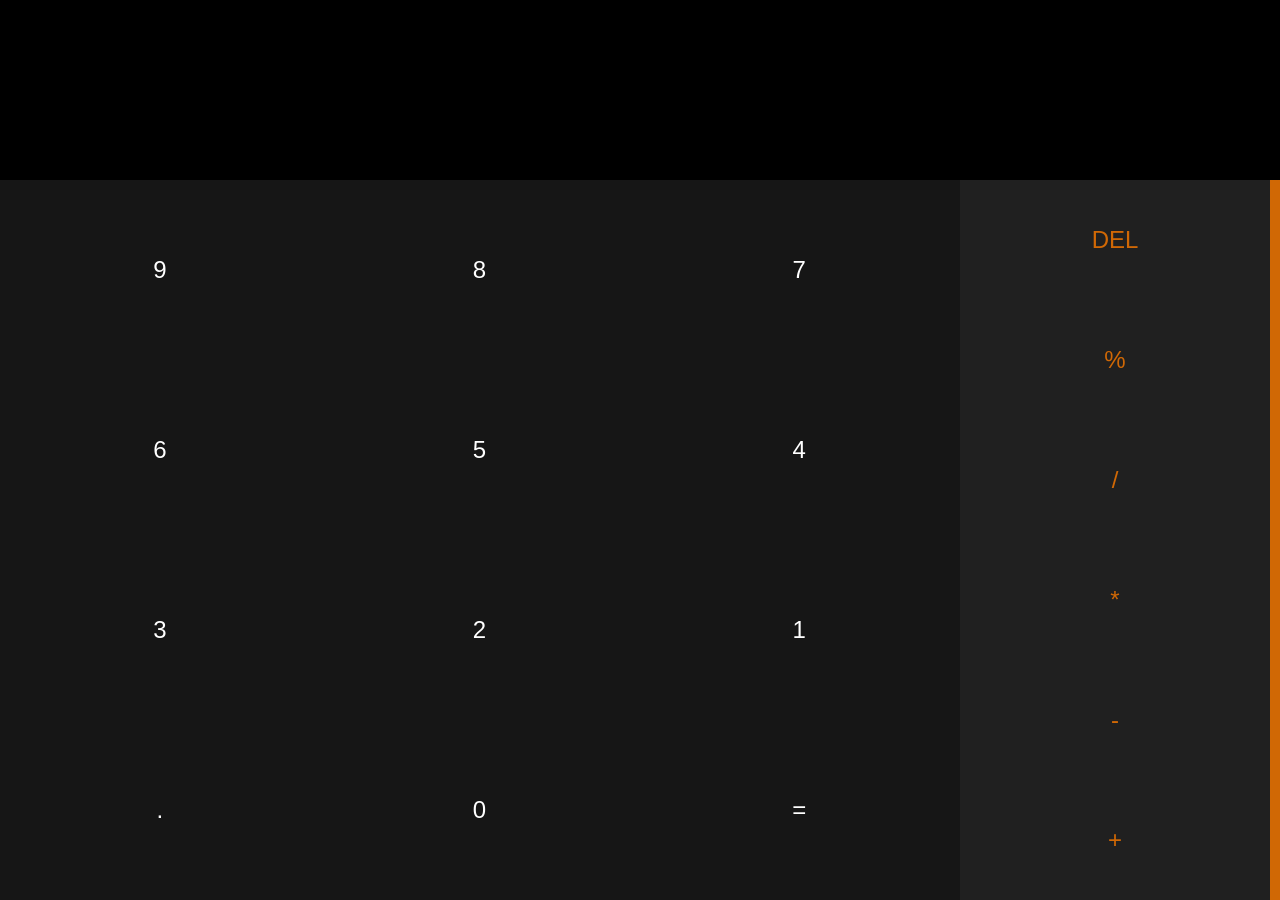
==== index.html @ b9988d9c "changed the name of html file" ====
<!DOCTYPE html>
<html lang="en">
  <head>
    <meta charset="UTF-8" />
    <meta name="viewport" content="width=device-width, initial-scale=1.0" />
    <link rel="stylesheet" href="calculator.css" />
    <title>Calculator</title>
  </head>
  <body>
    <div class="calculator">
      <section class="result">
        <input class="result--input" />
      </section>
      <section class="numbers">
        <input type="button" class="numbers--item" value="9" />
        <input type="button" class="numbers--item" value="8" />
        <input type="button" class="numbers--item" value="7" />
        <input type="button" class="numbers--item" value="6" />
        <input type="button" class="numbers--item" value="5" />
        <input type="button" class="numbers--item" value="4" />
        <input type="button" class="numbers--item" value="3" />
        <input type="button" class="numbers--item" value="2" />
        <input type="button" class="numbers--item" value="1" />
        <input type="button" class="numbers--item" value="." />
        <input type="button" class="numbers--item" value="0" />
        <input type="button" class="numbers--item" value="=" />
      </section>
      <section class="specialCharacters">
        <input type="button" class="specialCharacters--item" value="DEL" />
        <input type="button" class="specialCharacters--item" value="%" />
        <input type="button" class="specialCharacters--item" value="/" />
        <input type="button" class="specialCharacters--item" value="*" />
        <input type="button" class="specialCharacters--item" value="-" />
        <input type="button" class="specialCharacters--item" value="+" />
      </section>
    </div>
  </body>
</html>
---- calculator.css ----
body {
  background-color: rgb(0, 0, 0);
}

input[type="button"] {
  height: 25%;
  color: white;
  border: none;
  font-size: x-large;
}

.calculator {
  width: 100vw;
  height: 100vh;
  position: absolute;
  top: 0;
  left: 0;
  display: grid;
  grid-template-columns: auto 25%;
  grid-template-rows: 20% auto;
  grid-template-areas:
    "result result"
    "numbers specialCharacters";
}

.result {
  grid-area: result;
  height: 100%;
}
.result--input {
  width: 100%;
  height: 100%;
  background-color: transparent;
  border: none;
  color: white;
  font-size: x-large;
  padding: 0;
}

.numbers {
  grid-area: numbers;
  display: flex;
  flex-wrap: wrap;
  width: auto;
  background-color: rgb(22, 22, 22);
}
.numbers--item {
  background-color: rgb(22, 22, 22);
  width: 33.3%;
}

.specialCharacters {
  grid-area: specialCharacters;
  display: flex;
  box-sizing: border-box;
  border-right: 10px solid rgb(208, 104, 5);
  flex-direction: column;
  width: 100%;
  background-color: rgb(32, 32, 32);
}
.specialCharacters--item {
  background-color: rgb(32, 32, 32);
  width: 100%;
  color: rgb(208, 104, 5) !important;
}
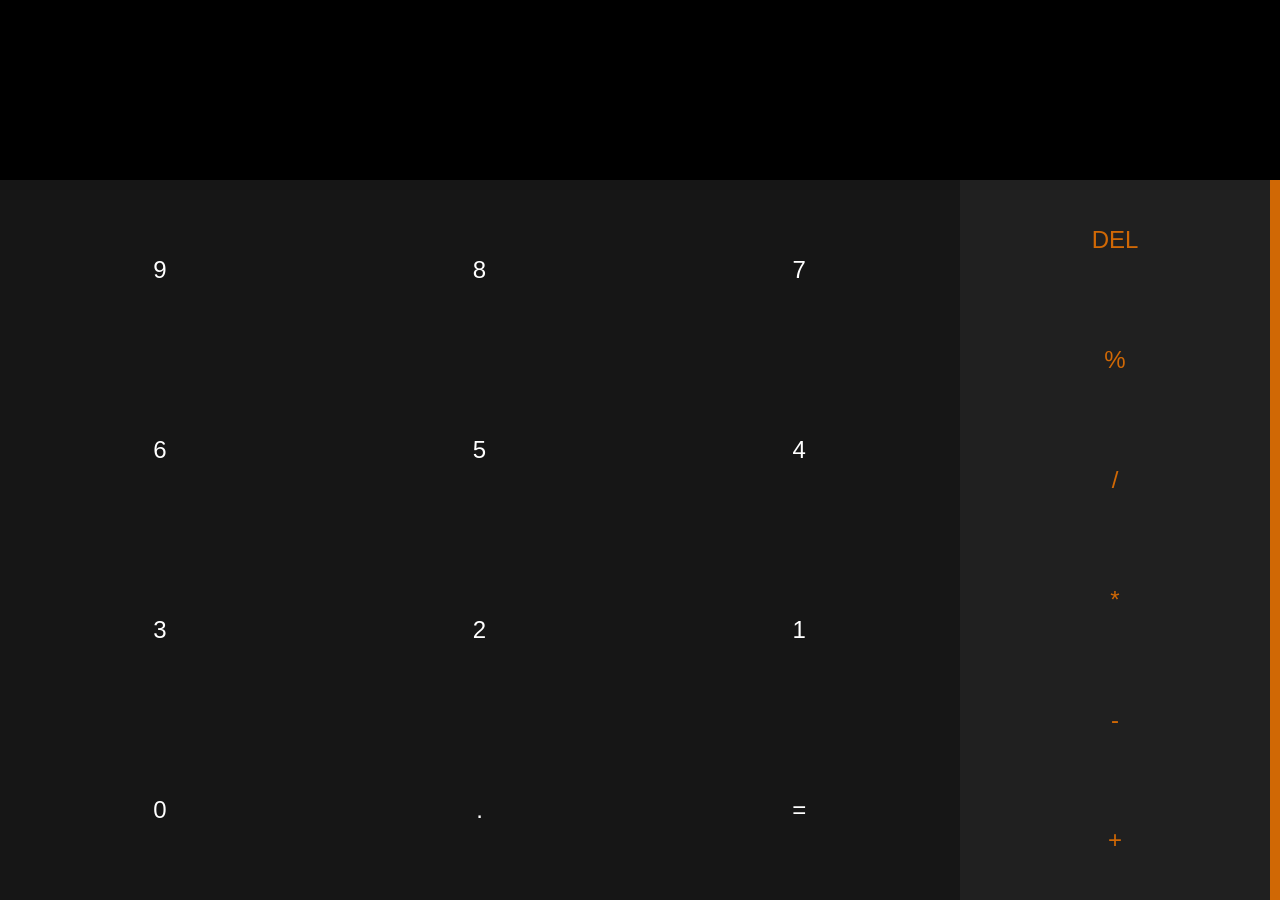
==== commit 42d82bb4: "renamed html file" ====
--- a/index.html
+++ b/index.html
@@ -4,34 +4,134 @@
     <meta charset="UTF-8" />
     <meta name="viewport" content="width=device-width, initial-scale=1.0" />
     <link rel="stylesheet" href="calculator.css" />
+    <script src="caculator.js"></script>
     <title>Calculator</title>
   </head>
   <body>
     <div class="calculator">
       <section class="result">
-        <input class="result--input" />
+        <input id="process" class="result--input" disabled />
+        <input id="result" class="result--input" />
       </section>
       <section class="numbers">
-        <input type="button" class="numbers--item" value="9" />
-        <input type="button" class="numbers--item" value="8" />
-        <input type="button" class="numbers--item" value="7" />
-        <input type="button" class="numbers--item" value="6" />
-        <input type="button" class="numbers--item" value="5" />
-        <input type="button" class="numbers--item" value="4" />
-        <input type="button" class="numbers--item" value="3" />
-        <input type="button" class="numbers--item" value="2" />
-        <input type="button" class="numbers--item" value="1" />
-        <input type="button" class="numbers--item" value="." />
-        <input type="button" class="numbers--item" value="0" />
-        <input type="button" class="numbers--item" value="=" />
+        <input
+          type="button"
+          class="numbers--item"
+          value="9"
+          onclick="Display(value)"
+        />
+        <input
+          type="button"
+          class="numbers--item"
+          value="8"
+          onclick="Display(value)"
+        />
+        <input
+          type="button"
+          class="numbers--item"
+          value="7"
+          onclick="Display(value)"
+        />
+        <input
+          type="button"
+          class="numbers--item"
+          value="6"
+          onclick="Display(value)"
+        />
+        <input
+          type="button"
+          class="numbers--item"
+          value="5"
+          onclick="Display(value)"
+        />
+        <input
+          type="button"
+          class="numbers--item"
+          value="4"
+          onclick="Display(value)"
+        />
+        <input
+          type="button"
+          class="numbers--item"
+          value="3"
+          onclick="Display(value)"
+        />
+        <input
+          type="button"
+          class="numbers--item"
+          value="2"
+          onclick="Display(value)"
+        />
+        <input
+          type="button"
+          class="numbers--item"
+          value="1"
+          onclick="Display(value)"
+        />
+        <input
+          type="button"
+          class="numbers--item"
+          value="0"
+          onclick="Display(value)"
+        />
+        <input
+          type="button"
+          class="numbers--item"
+          value="."
+          onclick="Display(value)"
+        />
+        <input
+          type="button"
+          class="numbers--item"
+          value="="
+          onclick="Calculate()"
+        />
       </section>
       <section class="specialCharacters">
-        <input type="button" class="specialCharacters--item" value="DEL" />
-        <input type="button" class="specialCharacters--item" value="%" />
-        <input type="button" class="specialCharacters--item" value="/" />
-        <input type="button" class="specialCharacters--item" value="*" />
-        <input type="button" class="specialCharacters--item" value="-" />
-        <input type="button" class="specialCharacters--item" value="+" />
+        <input
+          type="button"
+          class="specialCharacters--item"
+          value="AC"
+          id="clear"
+          style="display: none"
+          onclick="Clear()"
+        /><input
+          type="button"
+          class="specialCharacters--item"
+          value="DEL"
+          id="delete"
+          onclick="Delete()"
+        />
+        <input
+          type="button"
+          class="specialCharacters--item"
+          value="%"
+          onclick="Display(value)"
+        />
+        <input
+          type="button"
+          class="specialCharacters--item"
+          value="/"
+          onclick="Display(value)"
+        />
+        <input
+          type="button"
+          class="specialCharacters--item"
+          value="*"
+          onclick="Display(value)"
+        />
+        <input
+          type="button"
+          class="specialCharacters--item"
+          value="-"
+          onclick="Display(value)"
+        />
+        <input
+          type="button"
+          class="specialCharacters--item"
+          value="+"
+          onclick="Display(value)"
+        />
       </section>
     </div>
   </body>
--- a/calculator.css
+++ b/calculator.css
@@ -10,14 +10,14 @@
 }
 
 .calculator {
-  width: 100vw;
+  width: 100%;
   height: 100vh;
   position: absolute;
   top: 0;
   left: 0;
   display: grid;
-  grid-template-columns: auto 25%;
-  grid-template-rows: 20% auto;
+  grid-template-columns: 1fr 25%;
+  grid-template-rows: 20% 1fr;
   grid-template-areas:
     "result result"
     "numbers specialCharacters";
@@ -26,22 +26,25 @@
 .result {
   grid-area: result;
   height: 100%;
+  width: 100%;
 }
 .result--input {
   width: 100%;
-  height: 100%;
+  height: 50%;
   background-color: transparent;
+  box-sizing: border-box;
   border: none;
   color: white;
   font-size: x-large;
-  padding: 0;
+  padding: 1rem;
 }
 
 .numbers {
+  box-sizing: border-box;
   grid-area: numbers;
   display: flex;
   flex-wrap: wrap;
-  width: auto;
+  width: 100%;
   background-color: rgb(22, 22, 22);
 }
 .numbers--item {
